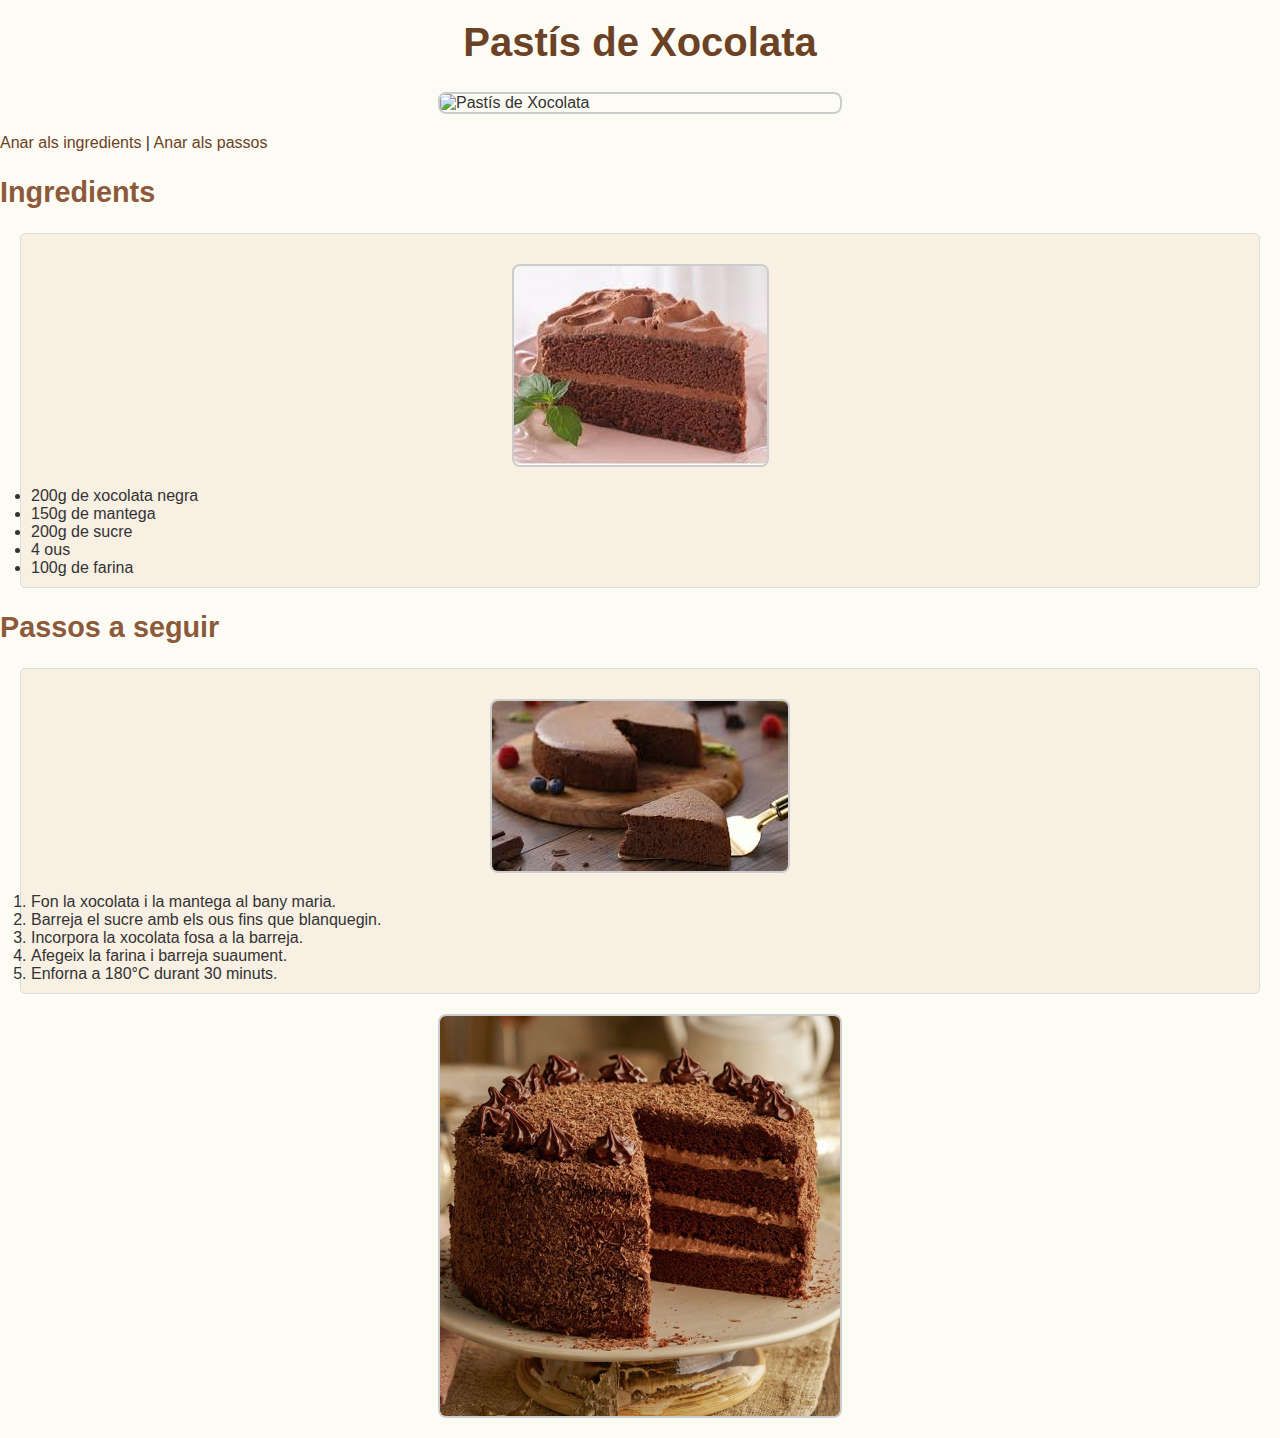
==== recepta1.html @ 158925ff "Add files via upload" ====
<!DOCTYPE html>
<html lang="ca">
<head>
    <meta charset="UTF-8">
    <meta name="viewport" content="width=device-width, initial-scale=1.0">
    <title>Pastís de Xocolata</title>
    <link rel="stylesheet" href="styles.css">
</head>
<body>
    <h1>Pastís de Xocolata</h1>
    <img src="recepta1.jpg" alt="Pastís de Xocolata" class="recipe-image">
    <p>
        <a href="#ingredients">Anar als ingredients</a> | 
        <a href="#steps">Anar als passos</a>
    </p>

    <h2 id="ingredients">Ingredients</h2>
    <ul class="ingredients">
        <img src="recepta11.jpg" alt="Pastís de Xocolata" class="recipe-image">
        <li>200g de xocolata negra</li>
        <li>150g de mantega</li>
        <li>200g de sucre</li>
        <li>4 ous</li>
        <li>100g de farina</li>
    </ul>

    <h2 id="steps">Passos a seguir</h2>
    <ol class="steps">
        <img src="recepta12.jpg" alt="Pastís de Xocolata" class="recipe-image">
        <li>Fon la xocolata i la mantega al bany maria.</li>
        <li>Barreja el sucre amb els ous fins que blanquegin.</li>
        <li>Incorpora la xocolata fosa a la barreja.</li>
        <li>Afegeix la farina i barreja suaument.</li>
        <li>Enforna a 180°C durant 30 minuts.</li>
    </ol>


    <img src="recepta13.jpg" alt="Pastís de Xocolata" class="recipe-image">
</body>
</html>
---- styles.css ----
/* Estils generals */
body {
    font-family: Arial, sans-serif;
    margin: 0;
    padding: 0;
    background-color: #fdfcf4;
    color: #333;
}

h1 {
    color: #6b4226;
    text-align: center;
    font-size: 2.5em;
    margin-top: 20px;
}

h2 {
    color: #8c5a3b;
    font-size: 1.8em;
}

.recipe-image {
    display: block;
    margin: 20px auto;
    max-width: 400px;
    border: 2px solid #ccc;
    border-radius: 8px;
}

ul.categories {
    list-style-type: square;
    padding: 20px;
}

ul.categories li ul {
    list-style-type: circle;
    margin-left: 20px;
}

ul.ingredients, ol.steps {
    margin: 20px;
    padding: 10px;
    background-color: #f8f0e3;
    border: 1px solid #ddd;
    border-radius: 5px;
}

p a {
    color: #6b4226;
    text-decoration: none;
}

p a:hover {
    text-decoration: underline;
}
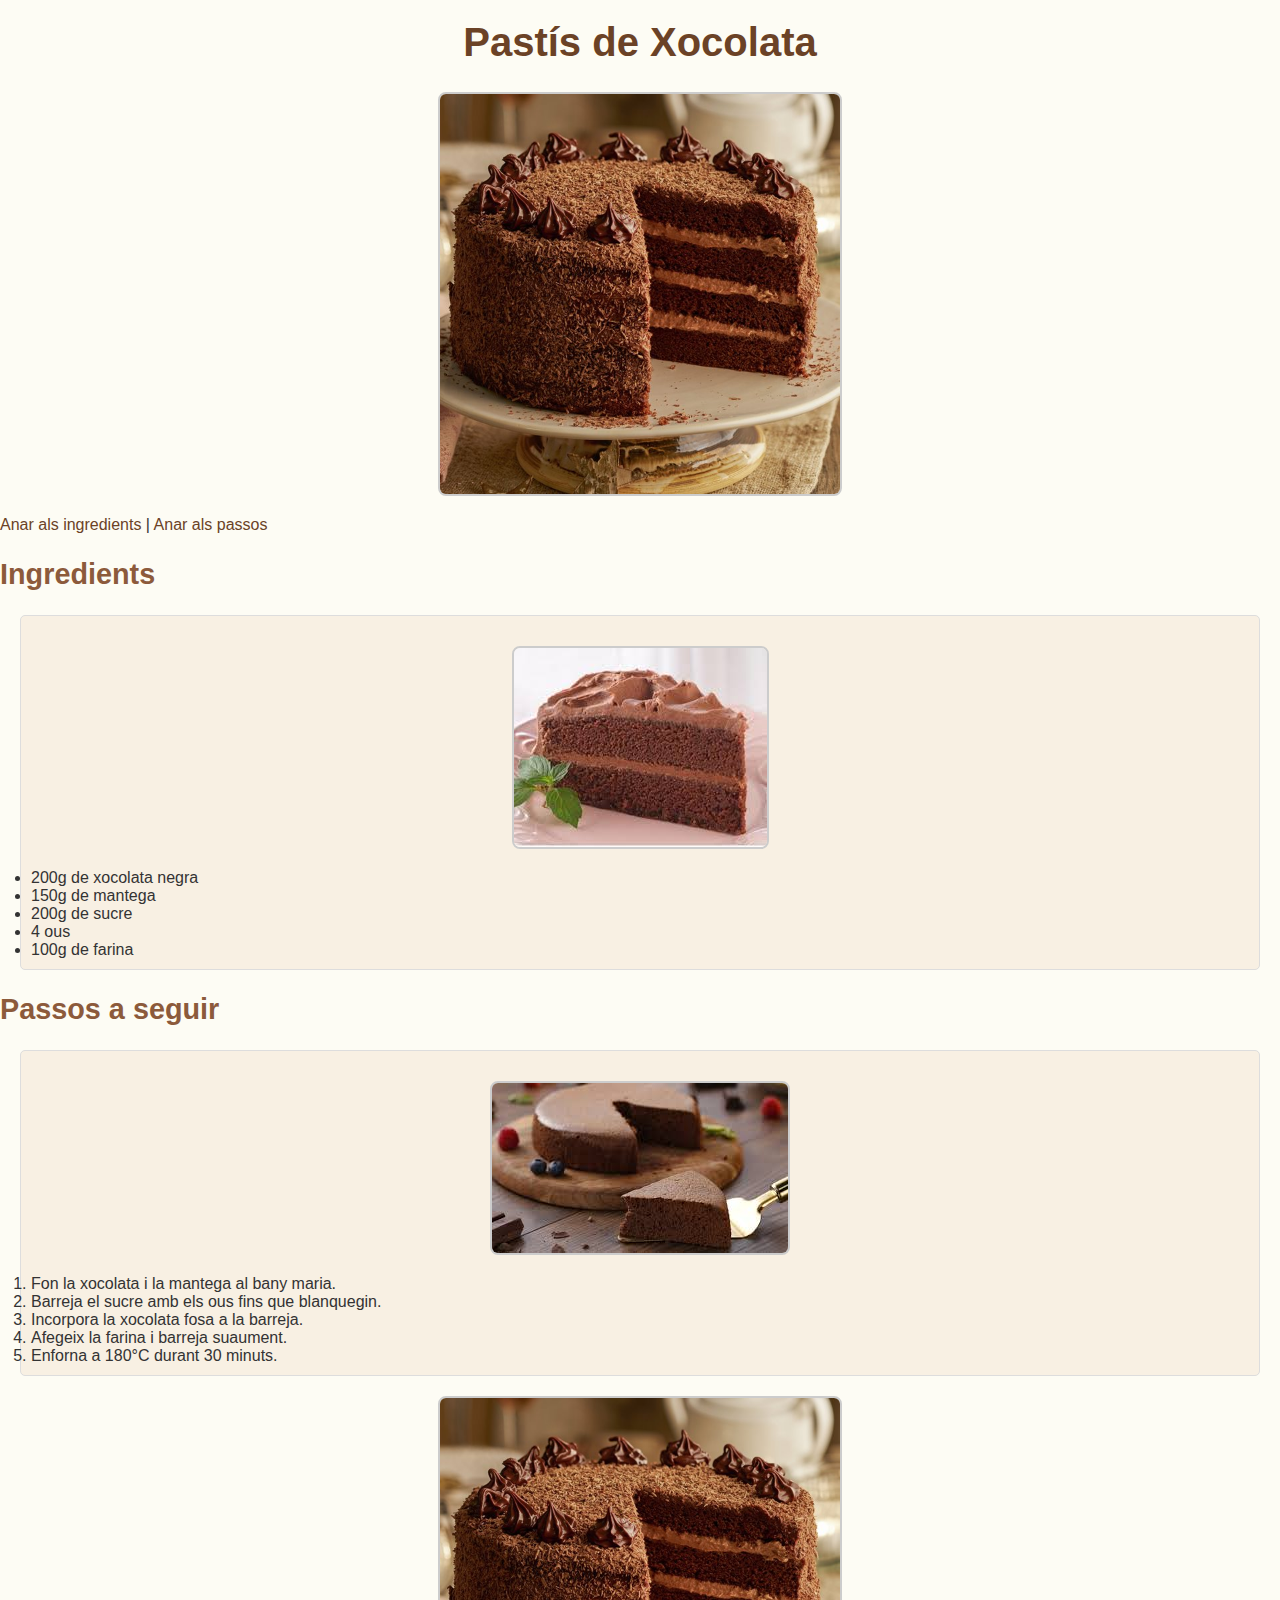
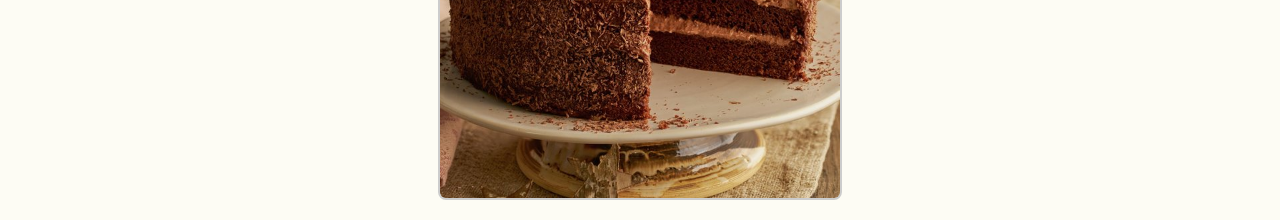
==== commit 3b9cc14d: "Update recepta1.html" ====
--- a/recepta1.html
+++ b/recepta1.html
@@ -8,7 +8,7 @@
 </head>
 <body>
     <h1>Pastís de Xocolata</h1>
-    <img src="recepta1.jpg" alt="Pastís de Xocolata" class="recipe-image">
+    <img src="recepta13.jpg" alt="Pastís de Xocolata" class="recipe-image">
     <p>
         <a href="#ingredients">Anar als ingredients</a> | 
         <a href="#steps">Anar als passos</a>
@@ -37,4 +37,4 @@
 
     <img src="recepta13.jpg" alt="Pastís de Xocolata" class="recipe-image">
 </body>
-</html>+</html>
